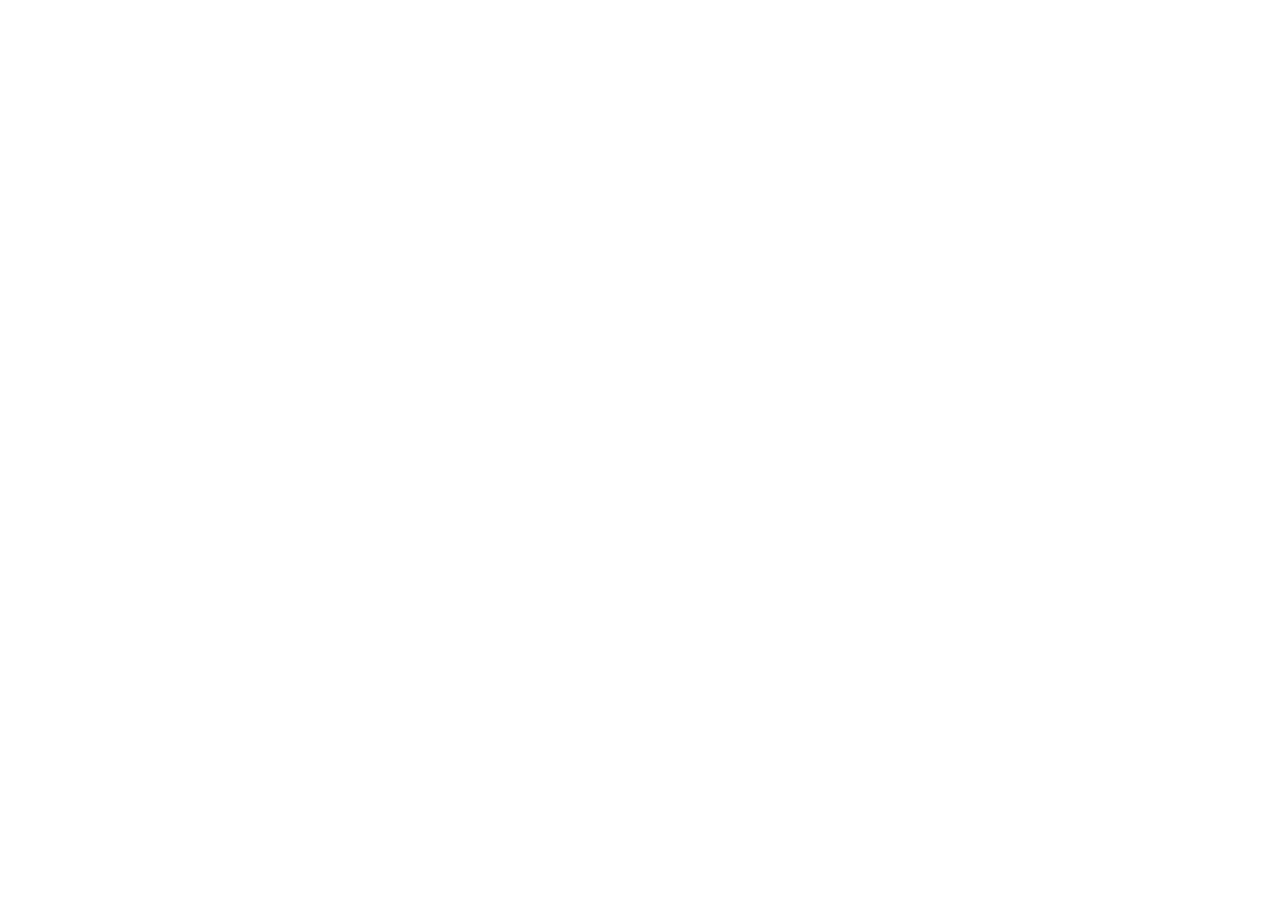
==== admin/index.html @ d3166974 "feat: Decap CMS + Netlify Identity — interface admin pour le client" ====
<!doctype html>
<html lang="fr">
<head>
  <meta charset="utf-8" />
  <meta name="viewport" content="width=device-width, initial-scale=1.0" />
  <title>Administration — Mali Mannol</title>
  <script src="https://identity.netlify.com/v1/netlify-identity-widget.js"></script>
</head>
<body>
  <script src="https://unpkg.com/decap-cms@^3.0.0/dist/decap-cms.js"></script>
</body>
</html>
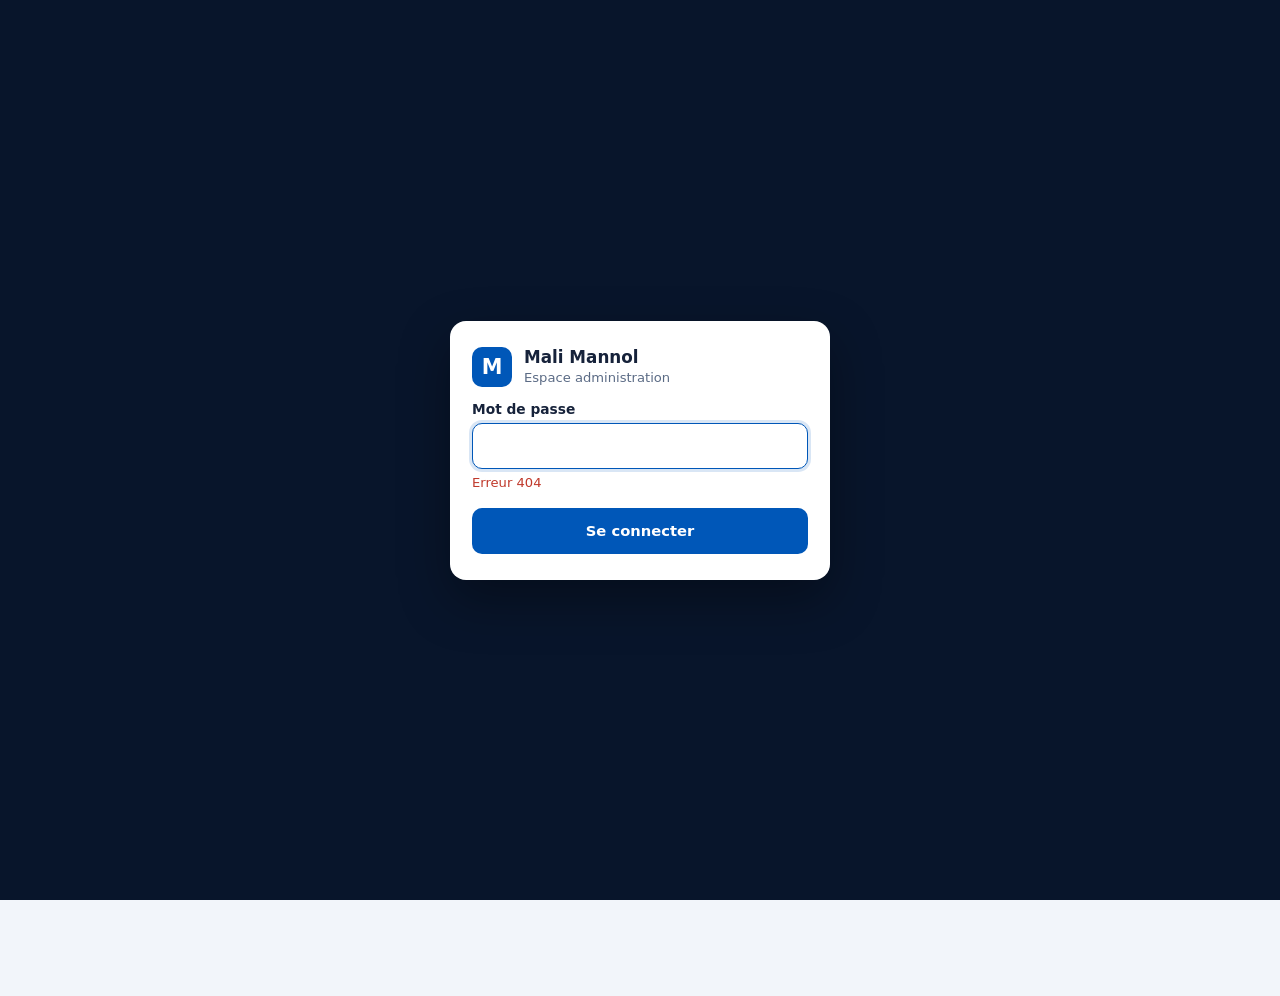
==== commit bfff1995: "feat(admin): CMS sur mesure (produits, promotions, infos du site) - /admin : interface mobile-first," ====
--- a/admin/index.html
+++ b/admin/index.html
@@ -1,12 +1,158 @@
 <!doctype html>
 <html lang="fr">
 <head>
-  <meta charset="utf-8" />
-  <meta name="viewport" content="width=device-width, initial-scale=1.0" />
-  <title>Administration — Mali Mannol</title>
-  <script src="https://identity.netlify.com/v1/netlify-identity-widget.js"></script>
+<meta charset="utf-8">
+<meta name="viewport" content="width=device-width, initial-scale=1, viewport-fit=cover">
+<meta name="robots" content="noindex, nofollow">
+<meta name="theme-color" content="#08152B">
+<title>Admin — Mali Mannol</title>
+<link rel="icon" href="data:image/svg+xml,%3Csvg xmlns='http://www.w3.org/2000/svg' viewBox='0 0 64 64'%3E%3Crect width='64' height='64' rx='10' fill='%230057B8'/%3E%3Ctext x='50%25' y='54%25' text-anchor='middle' fill='%23FFFFFF' font-family='Helvetica' font-weight='900' font-size='28'%3EM%3C/text%3E%3C/svg%3E">
+<link rel="stylesheet" href="/admin/admin.css">
 </head>
 <body>
-  <script src="https://unpkg.com/decap-cms@^3.0.0/dist/decap-cms.js"></script>
+
+<!-- Connexion -->
+<main id="login" class="login" hidden>
+  <form id="loginForm" class="login-card">
+    <div class="brand"><span class="brand-m">M</span><div><strong>Mali Mannol</strong><span>Espace administration</span></div></div>
+    <label for="pwd">Mot de passe</label>
+    <input id="pwd" type="password" autocomplete="current-password" required>
+    <p class="form-error" id="loginError" role="alert" hidden></p>
+    <button class="btn btn-primary" type="submit">Se connecter</button>
+  </form>
+</main>
+
+<!-- Application -->
+<div id="app" hidden>
+  <header class="topbar">
+    <div class="brand small"><span class="brand-m">M</span><strong>Admin</strong></div>
+    <a class="topbar-link" href="/" target="_blank" rel="noopener">Voir le site ↗</a>
+    <button class="topbar-link" id="logout" type="button">Déconnexion</button>
+  </header>
+
+  <nav class="tabs" role="tablist" aria-label="Sections">
+    <button role="tab" id="tab-produits" aria-controls="view-produits" aria-selected="true">Produits</button>
+    <button role="tab" id="tab-promo" aria-controls="view-promo" aria-selected="false">Promotion</button>
+    <button role="tab" id="tab-infos" aria-controls="view-infos" aria-selected="false">Infos du site</button>
+  </nav>
+
+  <!-- Produits -->
+  <section id="view-produits" class="view" role="tabpanel" aria-labelledby="tab-produits">
+    <div class="view-head">
+      <input id="search" type="search" placeholder="Rechercher un produit…" aria-label="Rechercher un produit">
+      <button class="btn btn-primary" id="addProduct" type="button">+ Ajouter</button>
+    </div>
+    <div class="chips" id="catChips"></div>
+    <ul class="prod-list" id="prodList"></ul>
+  </section>
+
+  <!-- Promotion -->
+  <section id="view-promo" class="view" role="tabpanel" aria-labelledby="tab-promo" hidden>
+    <div class="card">
+      <div class="card-head">
+        <div><h2>Bandeau en haut du site</h2><p class="hint">Visible sur toutes les pages. Idéal pour une offre du moment.</p></div>
+        <label class="switch"><input type="checkbox" id="bActif"><span aria-hidden="true"></span><span class="sr-only">Bandeau activé</span></label>
+      </div>
+      <label for="bTexte">Texte du bandeau</label>
+      <textarea id="bTexte" rows="2" maxlength="160" placeholder="Ex. Vidange offerte pour tout achat d'huile moteur jusqu'au 31 octobre"></textarea>
+      <p class="counter"><span id="bCount">0</span>/160</p>
+      <label for="bFin">Date de fin <span class="opt">(facultatif — le bandeau disparaît automatiquement après)</span></label>
+      <input id="bFin" type="date">
+      <p class="hint">Aperçu :</p>
+      <div class="banner-preview" id="bPreview"></div>
+    </div>
+
+    <div class="card">
+      <div class="card-head">
+        <div><h2>Produits en promotion</h2><p class="hint">Badge « PROMO » sur la fiche, placée en tête de sa catégorie.</p></div>
+      </div>
+      <ul class="prod-list compact" id="promoList"></ul>
+      <button class="btn btn-ghost" id="addPromo" type="button">+ Mettre un produit en promotion</button>
+    </div>
+  </section>
+
+  <!-- Infos -->
+  <section id="view-infos" class="view" role="tabpanel" aria-labelledby="tab-infos" hidden>
+    <form class="card" id="infosForm" novalidate>
+      <h2>Coordonnées</h2>
+      <label for="iPhone">Téléphone affiché</label><input id="iPhone" name="phone" type="tel" maxlength="40">
+      <label for="iWa">Numéro WhatsApp <span class="opt">(chiffres, indicatif compris : 223…)</span></label><input id="iWa" name="whatsapp" inputmode="numeric" maxlength="20">
+      <label for="iEmail">Email</label><input id="iEmail" name="email" type="email" maxlength="120">
+      <label for="iAdresse">Adresse</label><input id="iAdresse" name="adresse" maxlength="200">
+      <label for="iHoraires">Horaires</label><textarea id="iHoraires" name="horaires" rows="2" maxlength="200"></textarea>
+      <h2>Page d'accueil</h2>
+      <label for="iTitre">Grand titre</label><textarea id="iTitre" name="hero_titre" rows="2" maxlength="120"></textarea>
+      <label for="iDesc">Texte sous le titre</label><textarea id="iDesc" name="hero_description" rows="4" maxlength="400"></textarea>
+      <label for="iCourt">Phrase de présentation (pied de page)</label><textarea id="iCourt" name="apropos_court" rows="2" maxlength="200"></textarea>
+    </form>
+  </section>
+
+  <!-- Barre de publication -->
+  <div class="publish-bar" id="publishBar" hidden>
+    <p><strong id="pendingCount">Modifications</strong> non publiées</p>
+    <button class="btn btn-ghost-light" id="discard" type="button">Annuler</button>
+    <button class="btn btn-gold" id="publish" type="button">Publier sur le site</button>
+  </div>
+</div>
+
+<!-- Fiche produit -->
+<dialog id="editor" class="sheet" aria-labelledby="editorTitle">
+  <form id="editorForm" method="dialog" novalidate>
+    <header class="sheet-head">
+      <h2 id="editorTitle">Produit</h2>
+      <button class="icon-btn" type="button" id="editorClose" aria-label="Fermer">✕</button>
+    </header>
+    <div class="sheet-body">
+      <div class="photo-field">
+        <div class="photo-preview" id="photoPreview"><span>Pas de photo</span></div>
+        <label class="btn btn-ghost" for="photoInput">📷 Choisir une photo</label>
+        <input id="photoInput" type="file" accept="image/*" class="sr-only">
+        <p class="hint">Photo du produit sur fond uni de préférence. Elle est recadrée et allégée automatiquement.</p>
+      </div>
+      <label for="fNom">Nom du produit *</label><input id="fNom" maxlength="80" required>
+      <p class="form-error" id="nomError" hidden></p>
+      <label for="fCat">Catégorie *</label><select id="fCat"></select>
+      <label for="fGrade">Description courte</label><input id="fGrade" maxlength="140" placeholder="Ex. SAE 5W-30 · 100 % synthétique">
+      <label for="fNormes">Normes <span class="opt">(séparées par des virgules)</span></label><input id="fNormes" maxlength="220" placeholder="Ex. API SN/CF, ACEA A3/B4">
+
+      <div class="promo-box">
+        <label class="switch-row" for="fPromo">
+          <span><strong>En promotion</strong><br><span class="hint">Affiche un badge « PROMO » sur la fiche</span></span>
+          <span class="switch"><input type="checkbox" id="fPromo"><span aria-hidden="true"></span></span>
+        </label>
+        <div id="promoFields" hidden>
+          <label for="fPromoTexte">Texte de la promo</label>
+          <input id="fPromoTexte" maxlength="70" placeholder="Ex. -10 % sur le carton de 4 bidons">
+        </div>
+      </div>
+
+      <details class="advanced">
+        <summary>Options avancées</summary>
+        <label for="fBadge">Étiquette courte <span class="opt">(ex. Synthétique)</span></label><input id="fBadge" maxlength="30">
+        <label for="fKw">Mots-clés de recherche <span class="opt">(invisibles, aident les clients à trouver le produit)</span></label><input id="fKw" maxlength="220" placeholder="Ex. liquide de frein, abs">
+      </details>
+    </div>
+    <footer class="sheet-foot">
+      <button class="btn btn-danger" type="button" id="deleteProduct">Supprimer</button>
+      <button class="btn btn-primary" type="submit" id="saveProduct">Valider</button>
+    </footer>
+  </form>
+</dialog>
+
+<!-- Choix d'un produit à mettre en promo -->
+<dialog id="picker" class="sheet" aria-labelledby="pickerTitle">
+  <header class="sheet-head">
+    <h2 id="pickerTitle">Choisir un produit</h2>
+    <button class="icon-btn" type="button" id="pickerClose" aria-label="Fermer">✕</button>
+  </header>
+  <div class="sheet-body">
+    <input id="pickerSearch" type="search" placeholder="Rechercher…" aria-label="Rechercher un produit">
+    <ul class="prod-list compact" id="pickerList"></ul>
+  </div>
+</dialog>
+
+<div class="toast" id="toast" role="status" aria-live="polite"></div>
+
+<script src="/admin/admin.js"></script>
 </body>
 </html>
--- a/admin/admin.css
+++ b/admin/admin.css
@@ -0,0 +1,128 @@
+/* Admin Mali Mannol — pensé d'abord pour le téléphone */
+:root{
+  --noir:#08152B; --noir-2:#0E1E3B; --bleu:#0057B8; --bleu-fonce:#00429A; --or:#F5C200;
+  --fond:#F2F5FA; --carte:#fff; --bord:#DCE3EE; --texte:#16223A; --doux:#5B6B85;
+  --rouge:#C0392B; --vert:#1E8E4E;
+  --r:12px; --ombre:0 6px 22px rgba(8,21,43,.08);
+  font-family:"Inter",system-ui,-apple-system,"Segoe UI",Roboto,sans-serif;
+}
+*{box-sizing:border-box;}
+html,body{margin:0;background:var(--fond);color:var(--texte);-webkit-text-size-adjust:100%;}
+body{min-height:100dvh;padding-bottom:calc(96px + env(safe-area-inset-bottom));}
+h2{font-size:1.02rem;margin:0 0 4px;}
+[hidden]{display:none !important;}
+.sr-only{position:absolute;width:1px;height:1px;padding:0;margin:-1px;overflow:hidden;clip:rect(0,0,0,0);white-space:nowrap;border:0;}
+.hint{color:var(--doux);font-size:.8rem;margin:2px 0 0;line-height:1.4;}
+.opt{color:var(--doux);font-weight:400;font-size:.78rem;}
+button{font:inherit;}
+
+/* Champs */
+label{display:block;font-weight:600;font-size:.86rem;margin:14px 0 6px;}
+input,select,textarea{width:100%;font:inherit;font-size:16px;color:var(--texte);background:#fff;border:1.5px solid var(--bord);border-radius:10px;padding:11px 12px;min-height:46px;}
+textarea{resize:vertical;line-height:1.4;}
+input:focus,select:focus,textarea:focus{outline:none;border-color:var(--bleu);box-shadow:0 0 0 3px rgba(0,87,184,.15);}
+.form-error{color:var(--rouge);font-size:.82rem;margin:6px 0 0;}
+.counter{text-align:right;font-size:.75rem;color:var(--doux);margin:4px 0 0;}
+
+/* Boutons */
+.btn{display:inline-flex;align-items:center;justify-content:center;gap:6px;min-height:46px;padding:0 18px;border-radius:10px;border:1.5px solid transparent;font-weight:700;font-size:.92rem;cursor:pointer;text-decoration:none;white-space:nowrap;}
+.btn-primary{background:var(--bleu);color:#fff;}
+.btn-primary:hover{background:var(--bleu-fonce);}
+.btn-gold{background:var(--or);color:var(--noir);}
+.btn-ghost{background:#fff;color:var(--bleu);border-color:var(--bord);}
+.btn-ghost-light{background:transparent;color:#fff;border-color:rgba(255,255,255,.35);}
+.btn-danger{background:#fff;color:var(--rouge);border-color:#EFC7C2;}
+.btn:disabled{opacity:.55;cursor:wait;}
+.icon-btn{width:44px;height:44px;border:0;background:transparent;font-size:1.1rem;border-radius:10px;cursor:pointer;color:inherit;}
+
+/* Connexion */
+.login{min-height:100dvh;display:grid;place-items:center;padding:20px;background:var(--noir);}
+.login-card{width:min(380px,100%);background:#fff;border-radius:16px;padding:26px 22px;box-shadow:0 20px 50px rgba(0,0,0,.35);}
+.login-card .btn{width:100%;margin-top:18px;}
+.brand{display:flex;align-items:center;gap:12px;margin-bottom:8px;}
+.brand strong{display:block;font-size:1.05rem;}
+.brand span{color:var(--doux);font-size:.82rem;}
+.brand-m{width:40px;height:40px;border-radius:10px;background:var(--bleu);color:#fff !important;display:grid;place-items:center;font-weight:900;font-size:1.3rem !important;flex-shrink:0;}
+.brand.small .brand-m{width:32px;height:32px;font-size:1.05rem !important;}
+
+/* Barre du haut + onglets */
+.topbar{position:sticky;top:0;z-index:20;display:flex;align-items:center;gap:6px;padding:10px 14px;padding-top:calc(10px + env(safe-area-inset-top));background:var(--noir);color:#fff;}
+.topbar .brand{margin:0;flex:1;}
+.topbar-link{background:transparent;border:0;color:#C9D6EA;font-size:.82rem;padding:10px 8px;cursor:pointer;text-decoration:none;min-height:44px;display:inline-flex;align-items:center;}
+.tabs{position:sticky;top:calc(64px + env(safe-area-inset-top));z-index:19;display:flex;background:#fff;border-bottom:1px solid var(--bord);}
+.tabs button{flex:1;min-height:50px;border:0;background:transparent;font-weight:700;font-size:.9rem;color:var(--doux);cursor:pointer;border-bottom:3px solid transparent;}
+.tabs button[aria-selected="true"]{color:var(--bleu);border-bottom-color:var(--bleu);}
+
+.view{max-width:760px;margin:0 auto;padding:14px;}
+.view-head{display:flex;gap:10px;}
+.view-head input{flex:1;}
+.chips{display:flex;gap:8px;overflow-x:auto;padding:12px 0 4px;scrollbar-width:none;}
+.chips::-webkit-scrollbar{display:none;}
+.chips button{flex-shrink:0;min-height:38px;padding:0 14px;border-radius:999px;border:1.5px solid var(--bord);background:#fff;font-weight:600;font-size:.82rem;cursor:pointer;color:var(--texte);}
+.chips button[aria-pressed="true"]{background:var(--noir);color:#fff;border-color:var(--noir);}
+
+/* Liste produits */
+.prod-list{list-style:none;margin:10px 0 0;padding:0;display:flex;flex-direction:column;gap:8px;}
+.prod-list li>button{width:100%;display:flex;align-items:center;gap:12px;padding:8px 12px 8px 8px;background:#fff;border:1.5px solid var(--bord);border-radius:var(--r);cursor:pointer;text-align:left;color:inherit;min-height:68px;}
+.prod-list li>button:hover{border-color:var(--bleu);}
+.prod-list img,.prod-list .noimg{width:52px;height:52px;border-radius:8px;object-fit:contain;background:#F6F8FB;flex-shrink:0;}
+.prod-list .noimg{display:grid;place-items:center;color:var(--doux);font-size:.7rem;}
+.prod-list .meta{flex:1;min-width:0;}
+.prod-list .meta strong{display:block;font-size:.92rem;white-space:nowrap;overflow:hidden;text-overflow:ellipsis;}
+.prod-list .meta span{font-size:.78rem;color:var(--doux);}
+.prod-list .tag{flex-shrink:0;font-size:.66rem;font-weight:800;letter-spacing:.06em;padding:3px 8px;border-radius:999px;background:var(--or);color:var(--noir);}
+.prod-list .tag.new{background:#E3EEFB;color:var(--bleu);}
+.prod-list.compact li>button{min-height:56px;}
+.prod-list.compact img,.prod-list.compact .noimg{width:40px;height:40px;}
+.empty{color:var(--doux);text-align:center;padding:24px 8px;font-size:.9rem;}
+
+/* Cartes (promo, infos) */
+.card{background:var(--carte);border-radius:14px;padding:16px;box-shadow:var(--ombre);margin-bottom:14px;}
+.card h2{margin-top:6px;}
+.card h2+label{margin-top:8px;}
+.card-head{display:flex;align-items:flex-start;gap:14px;justify-content:space-between;}
+.card .btn-ghost{width:100%;margin-top:12px;}
+.banner-preview{margin-top:6px;border-radius:8px;padding:9px 14px;background:var(--or);color:var(--noir);font-weight:700;font-size:.86rem;text-align:center;min-height:38px;}
+.banner-preview.off{background:#E9EDF3;color:var(--doux);font-weight:500;}
+
+/* Interrupteur */
+.switch{position:relative;display:inline-block;width:52px;height:30px;flex-shrink:0;margin:0;}
+.switch input{position:absolute;opacity:0;width:100%;height:100%;margin:0;cursor:pointer;z-index:1;min-height:0;}
+.switch span[aria-hidden]{position:absolute;inset:0;background:#C9D2DF;border-radius:999px;transition:background .2s;}
+.switch span[aria-hidden]::after{content:"";position:absolute;top:3px;left:3px;width:24px;height:24px;border-radius:50%;background:#fff;box-shadow:0 1px 3px rgba(0,0,0,.25);transition:transform .2s;}
+.switch input:checked+span{background:var(--vert);}
+.switch input:checked+span::after{transform:translateX(22px);}
+.switch input:focus-visible+span{outline:3px solid rgba(0,87,184,.35);outline-offset:2px;}
+.switch-row{display:flex;align-items:center;justify-content:space-between;gap:12px;margin:0;font-weight:400;cursor:pointer;}
+
+/* Fiche produit (dialog en panneau bas sur mobile) */
+.sheet{padding:0;border:0;border-radius:18px 18px 0 0;width:100%;max-width:560px;max-height:92dvh;margin:auto auto 0;background:#fff;color:var(--texte);}
+.sheet::backdrop{background:rgba(8,21,43,.55);}
+.sheet form{display:flex;flex-direction:column;max-height:92dvh;}
+.sheet-head{display:flex;align-items:center;justify-content:space-between;padding:10px 8px 10px 18px;border-bottom:1px solid var(--bord);}
+.sheet-head h2{margin:0;}
+.sheet-body{padding:4px 18px 18px;overflow-y:auto;}
+.sheet-foot{display:flex;gap:10px;padding:12px 18px calc(12px + env(safe-area-inset-bottom));border-top:1px solid var(--bord);background:#FAFBFD;}
+.sheet-foot .btn-primary{flex:1;}
+dialog#picker{display:none;flex-direction:column;}
+dialog#picker[open]{display:flex;}
+@media (min-width: 700px){ .sheet{border-radius:18px;margin:auto;} }
+
+.photo-field{display:flex;flex-direction:column;align-items:center;gap:10px;margin-top:14px;text-align:center;}
+.photo-preview{width:150px;height:150px;border-radius:14px;background:#F6F8FB;border:1.5px dashed var(--bord);display:grid;place-items:center;overflow:hidden;color:var(--doux);font-size:.8rem;}
+.photo-preview img{width:100%;height:100%;object-fit:contain;}
+.photo-field label.btn{margin:0;font-weight:700;}
+.promo-box{margin-top:18px;padding:14px;border-radius:12px;background:#FFF8DA;border:1.5px solid #F2DB7A;}
+.promo-box label[for="fPromoTexte"]{margin-top:12px;}
+.advanced{margin-top:16px;border-top:1px solid var(--bord);padding-top:6px;}
+.advanced summary{min-height:44px;display:flex;align-items:center;font-weight:600;font-size:.88rem;color:var(--doux);cursor:pointer;}
+
+/* Publication */
+.publish-bar{position:fixed;left:0;right:0;bottom:0;z-index:30;display:flex;align-items:center;gap:8px;padding:10px 14px calc(10px + env(safe-area-inset-bottom));background:var(--noir);color:#fff;box-shadow:0 -8px 24px rgba(0,0,0,.25);}
+.publish-bar p{flex:1;margin:0;font-size:.84rem;line-height:1.3;}
+@media (max-width: 420px){ .publish-bar #discard{padding:0 10px;} .publish-bar .btn-gold{padding:0 12px;} }
+
+.toast{position:fixed;left:50%;top:calc(76px + env(safe-area-inset-top));transform:translate(-50%,-150%);z-index:50;max-width:calc(100vw - 28px);padding:12px 16px;border-radius:10px;background:var(--noir);color:#fff;font-size:.88rem;box-shadow:0 10px 30px rgba(0,0,0,.3);opacity:0;transition:transform .25s,opacity .25s;pointer-events:none;}
+.toast.show{transform:translate(-50%,0);opacity:1;}
+.toast.ok{background:var(--vert);}
+.toast.err{background:var(--rouge);}
